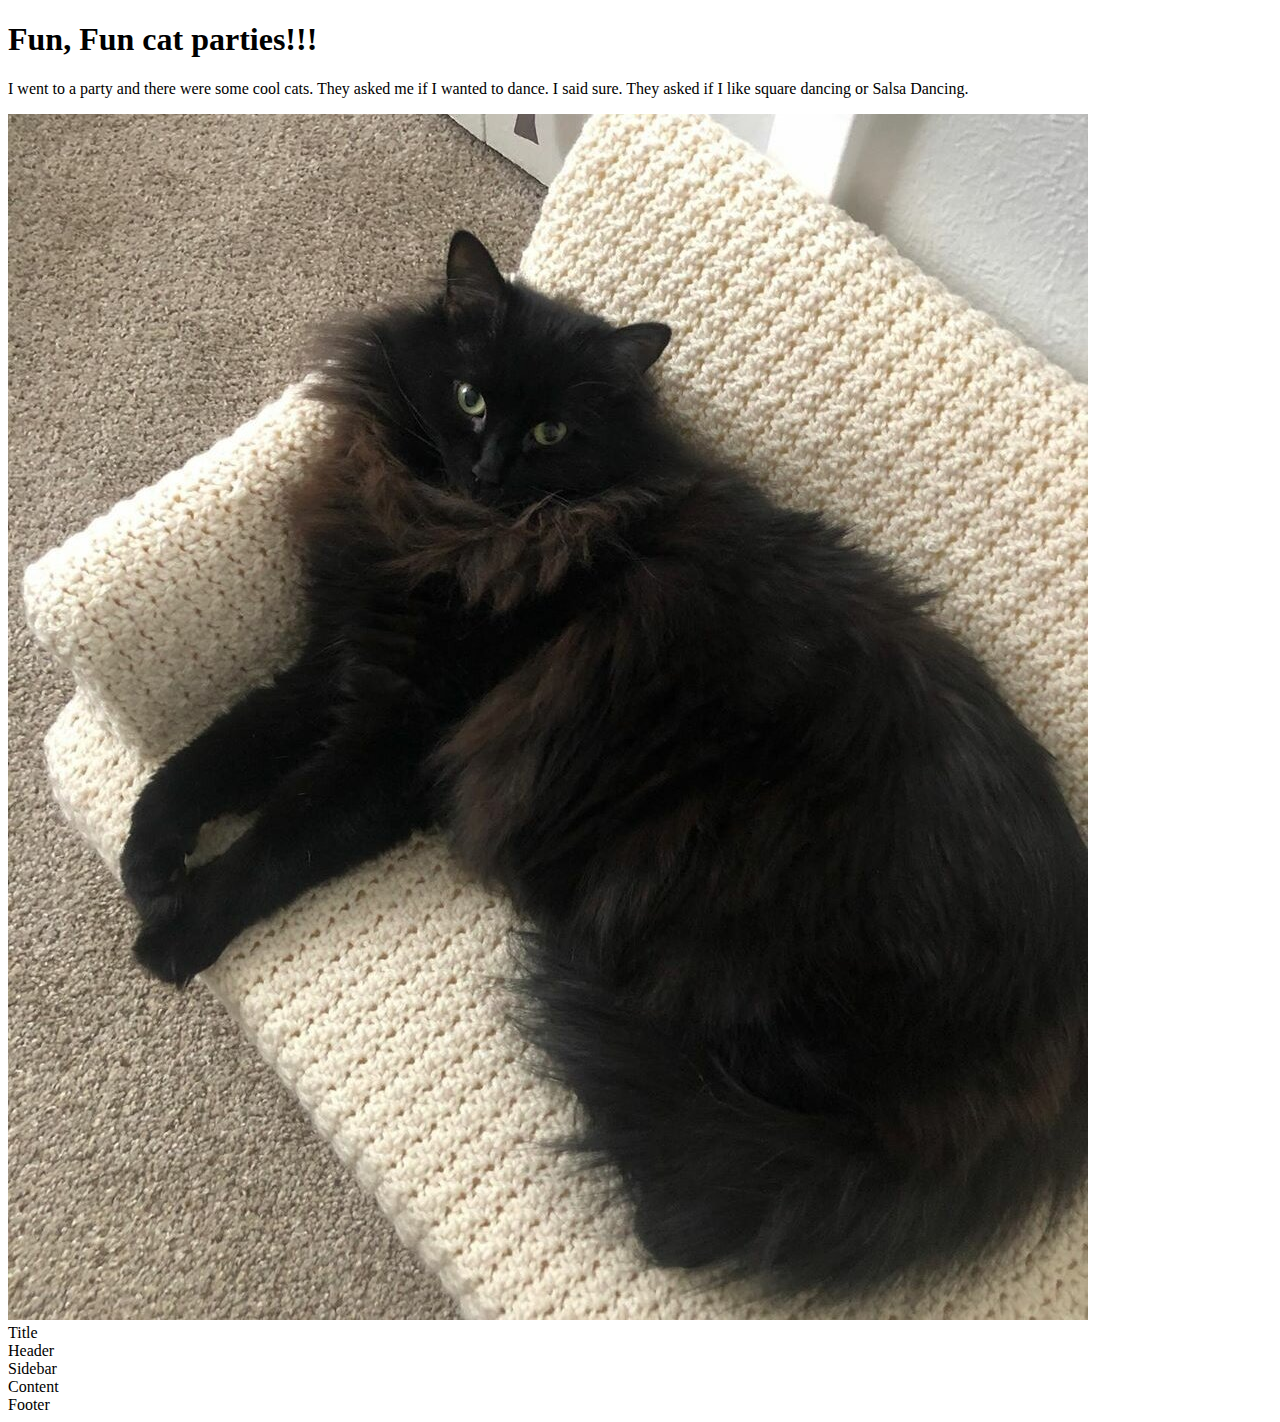
==== WebDev/WebDev/index.html @ 1605adec "Add files via upload" ====
<!DOCTYPE html>
<head>
	<meta charset="utf-8">
	<meta name="viewport" content="width=device-width,
	initial-scale=1.0">
	<link rel="stylesheet" href="style.css"
</head>

<head>
	<title>my cat party</title>
</head>

<body>
<h1>Fun, Fun cat parties!!!</h1>
	<p>I went to a party and there were some cool cats. They asked me if I wanted to dance. I said sure. They asked if I like square dancing or Salsa Dancing.</p>
<img src="cat.jpg">	

<div  class="grid">
	<div class="title">	Title  </div>
	<div class="header"> Header </div>
	<div class="sidebar"> Sidebar </div>
	<div class="content">Content </div>
	<div class="footer"> Footer </div>

</div>


</body>
</html>
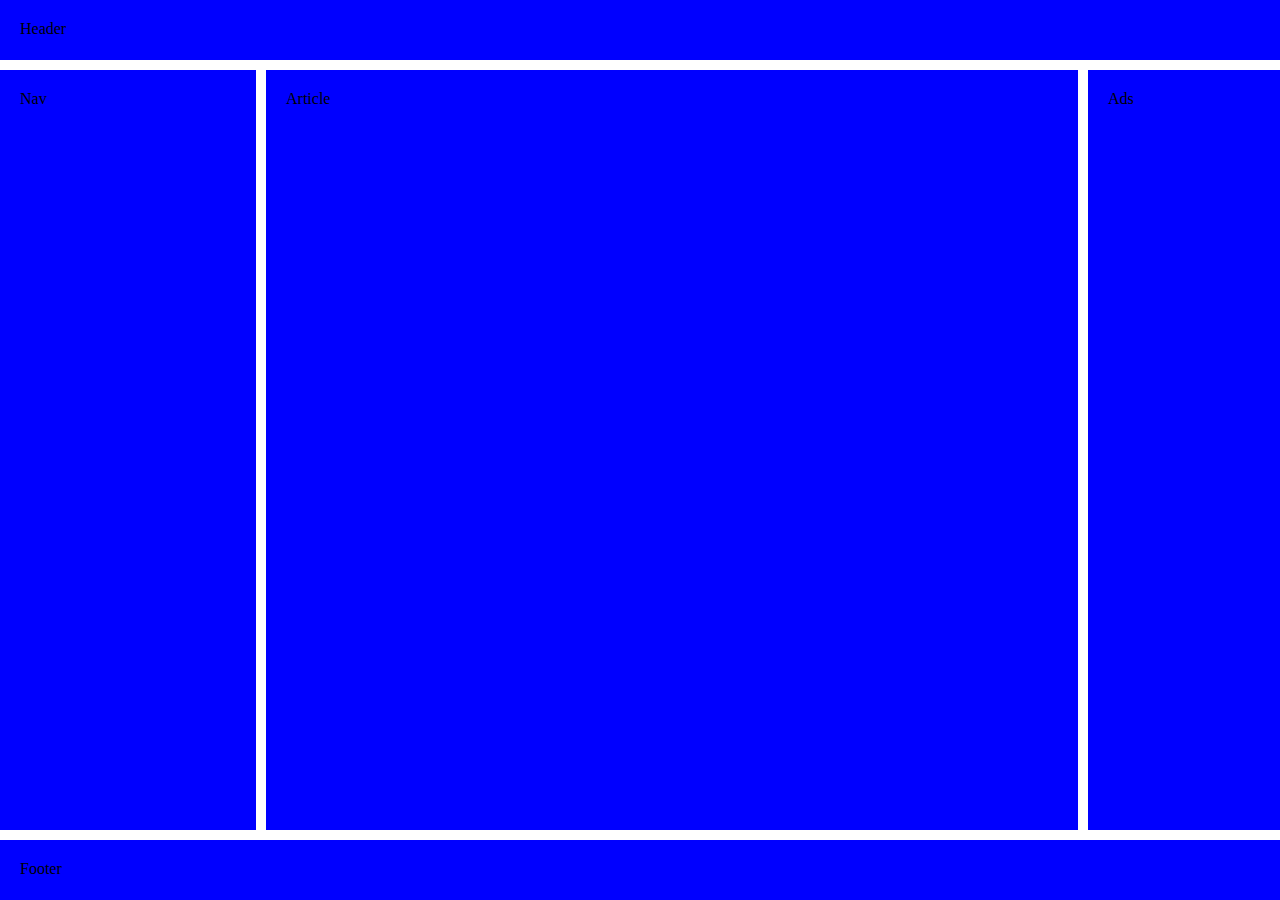
==== commit 123d8456: "Update index.html" ====
--- a/WebDev/WebDev/index.html
+++ b/WebDev/WebDev/index.html
@@ -1,29 +1,42 @@
-<!DOCTYPE html>
-<head>
-	<meta charset="utf-8">
-	<meta name="viewport" content="width=device-width,
-	initial-scale=1.0">
-	<link rel="stylesheet" href="style.css"
-</head>
-
-<head>
-	<title>my cat party</title>
-</head>
-
+<!doctype html>
+<title>Example</title>
+<style>
+body { 
+  display: grid;
+  grid-template-areas: 
+    "header header header"
+    "nav article ads"
+    "footer footer footer";
+  grid-template-rows: 60px 1fr 60px;
+  grid-template-columns: 20% 1fr 15%;
+  grid-gap: 10px;
+  height: 100vh;
+  margin: 0;
+  }
+header, footer, article, nav, div {
+  padding: 20px;
+  background: blue;
+}
+#pageHeader {
+  grid-area: header;
+}
+#pageFooter {
+  grid-area: footer;
+}
+#mainArticle { 
+  grid-area: article;      
+  }
+#mainNav { 
+  grid-area: nav; 
+  }
+#siteAds { 
+  grid-area: ads; 
+  }
+</style>
 <body>
-<h1>Fun, Fun cat parties!!!</h1>
-	<p>I went to a party and there were some cool cats. They asked me if I wanted to dance. I said sure. They asked if I like square dancing or Salsa Dancing.</p>
-<img src="cat.jpg">	
-
-<div  class="grid">
-	<div class="title">	Title  </div>
-	<div class="header"> Header </div>
-	<div class="sidebar"> Sidebar </div>
-	<div class="content">Content </div>
-	<div class="footer"> Footer </div>
-
-</div>
-
-
+  <header id="pageHeader">Header</header>
+  <article id="mainArticle">Article</article>
+  <nav id="mainNav">Nav</nav>
+  <div id="siteAds">Ads</div>
+  <footer id="pageFooter">Footer</footer>
 </body>
-</html>